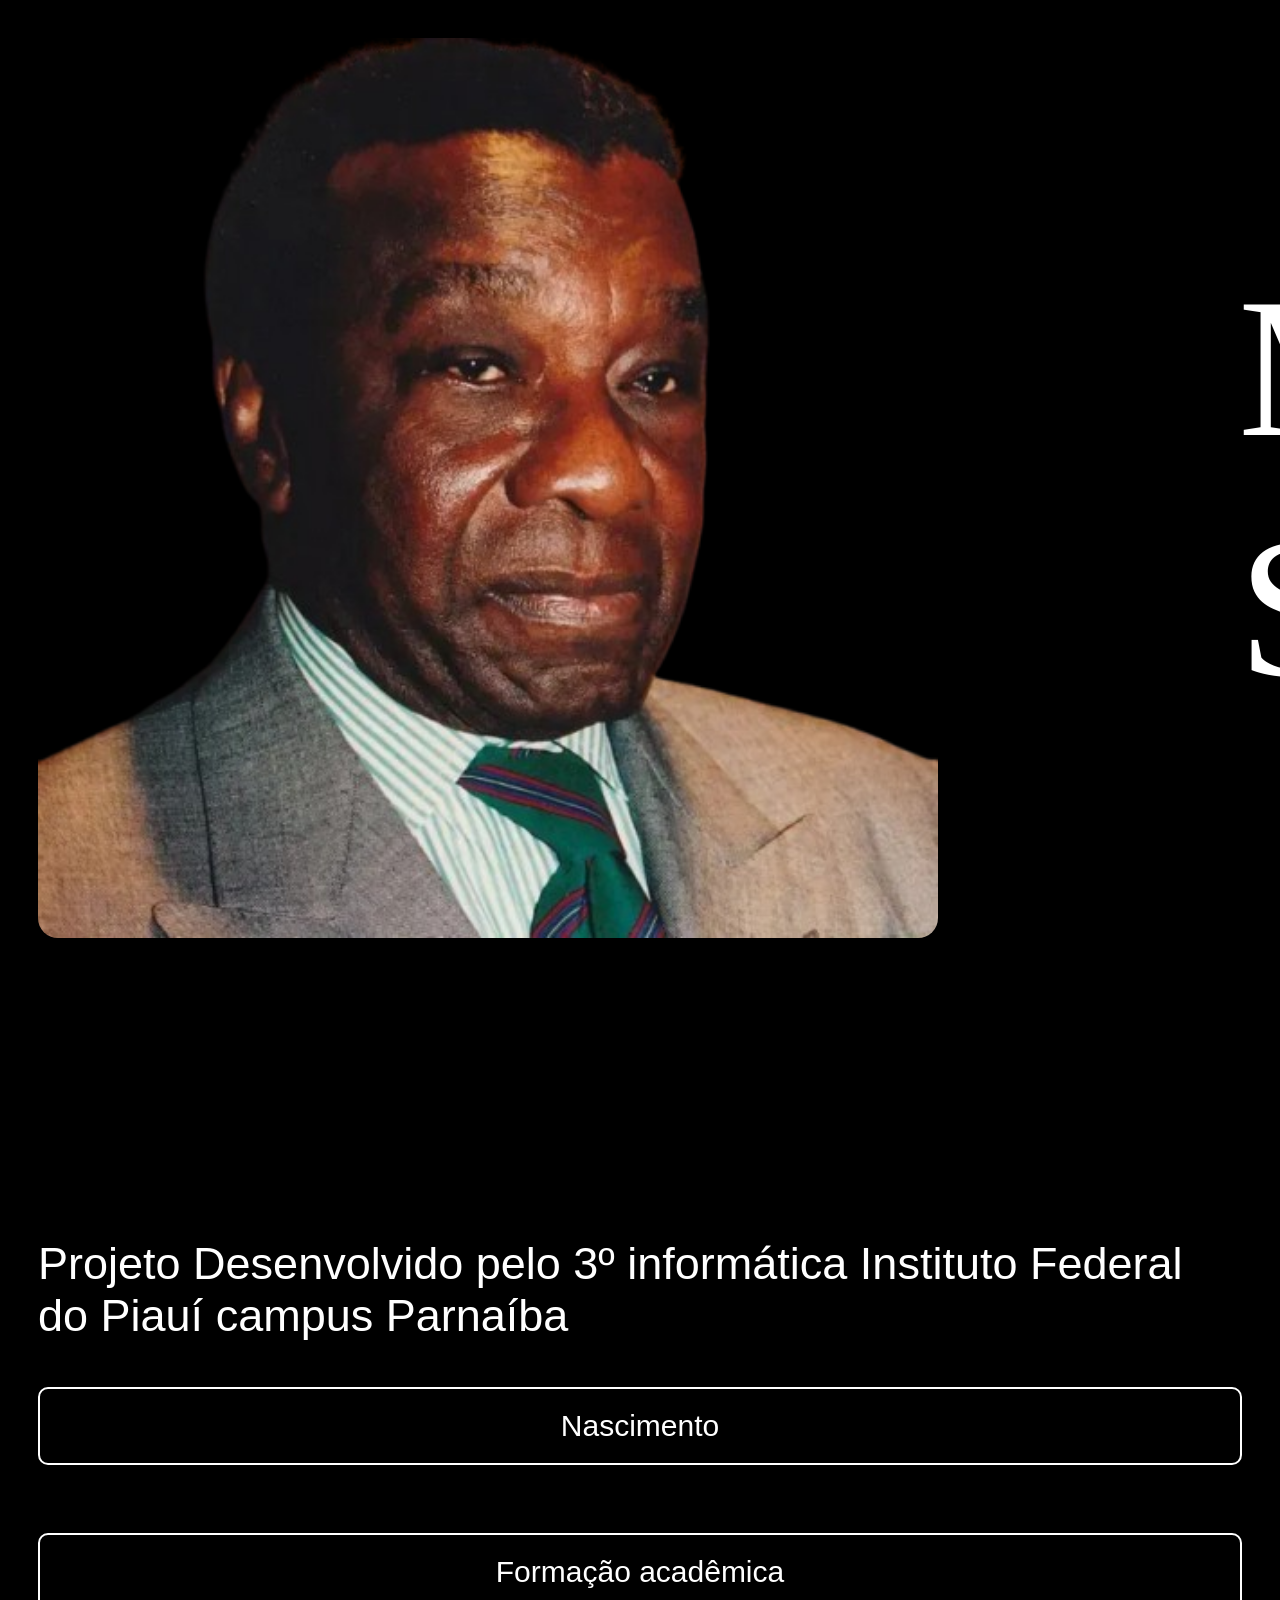
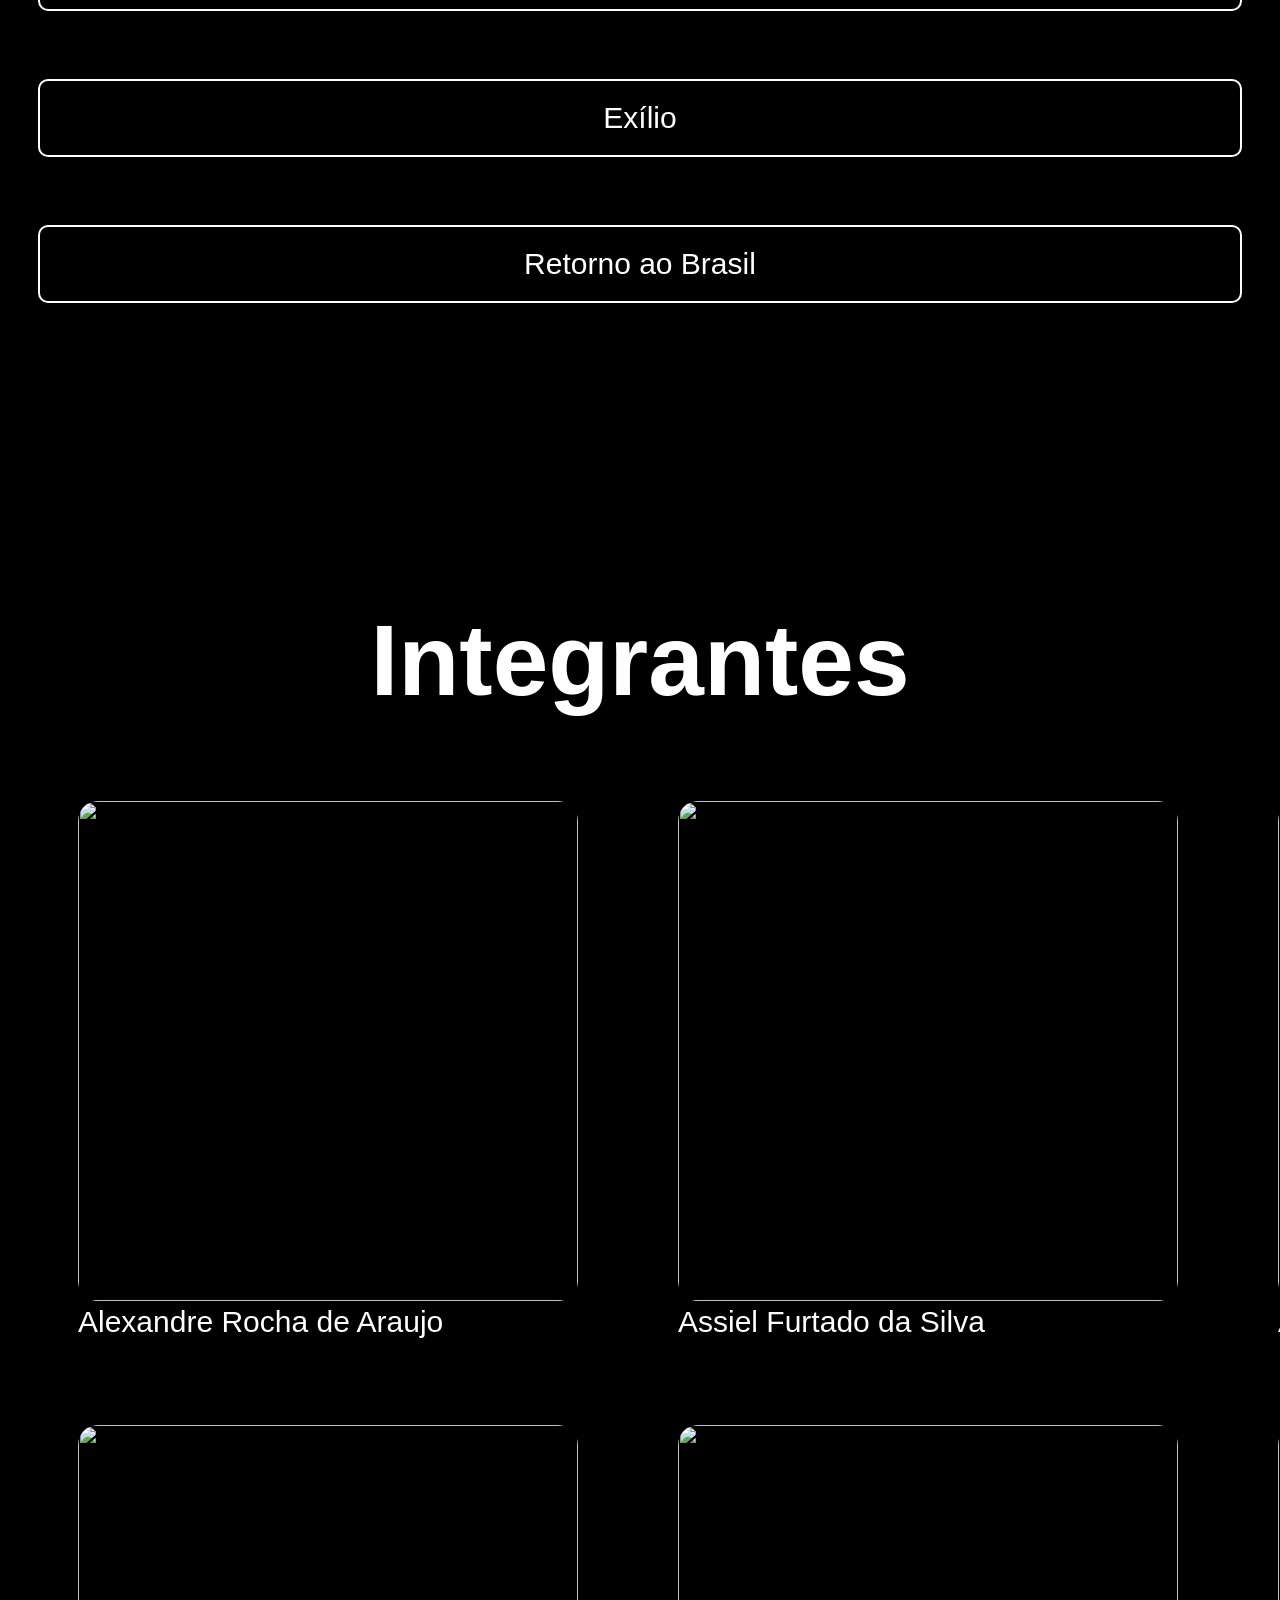
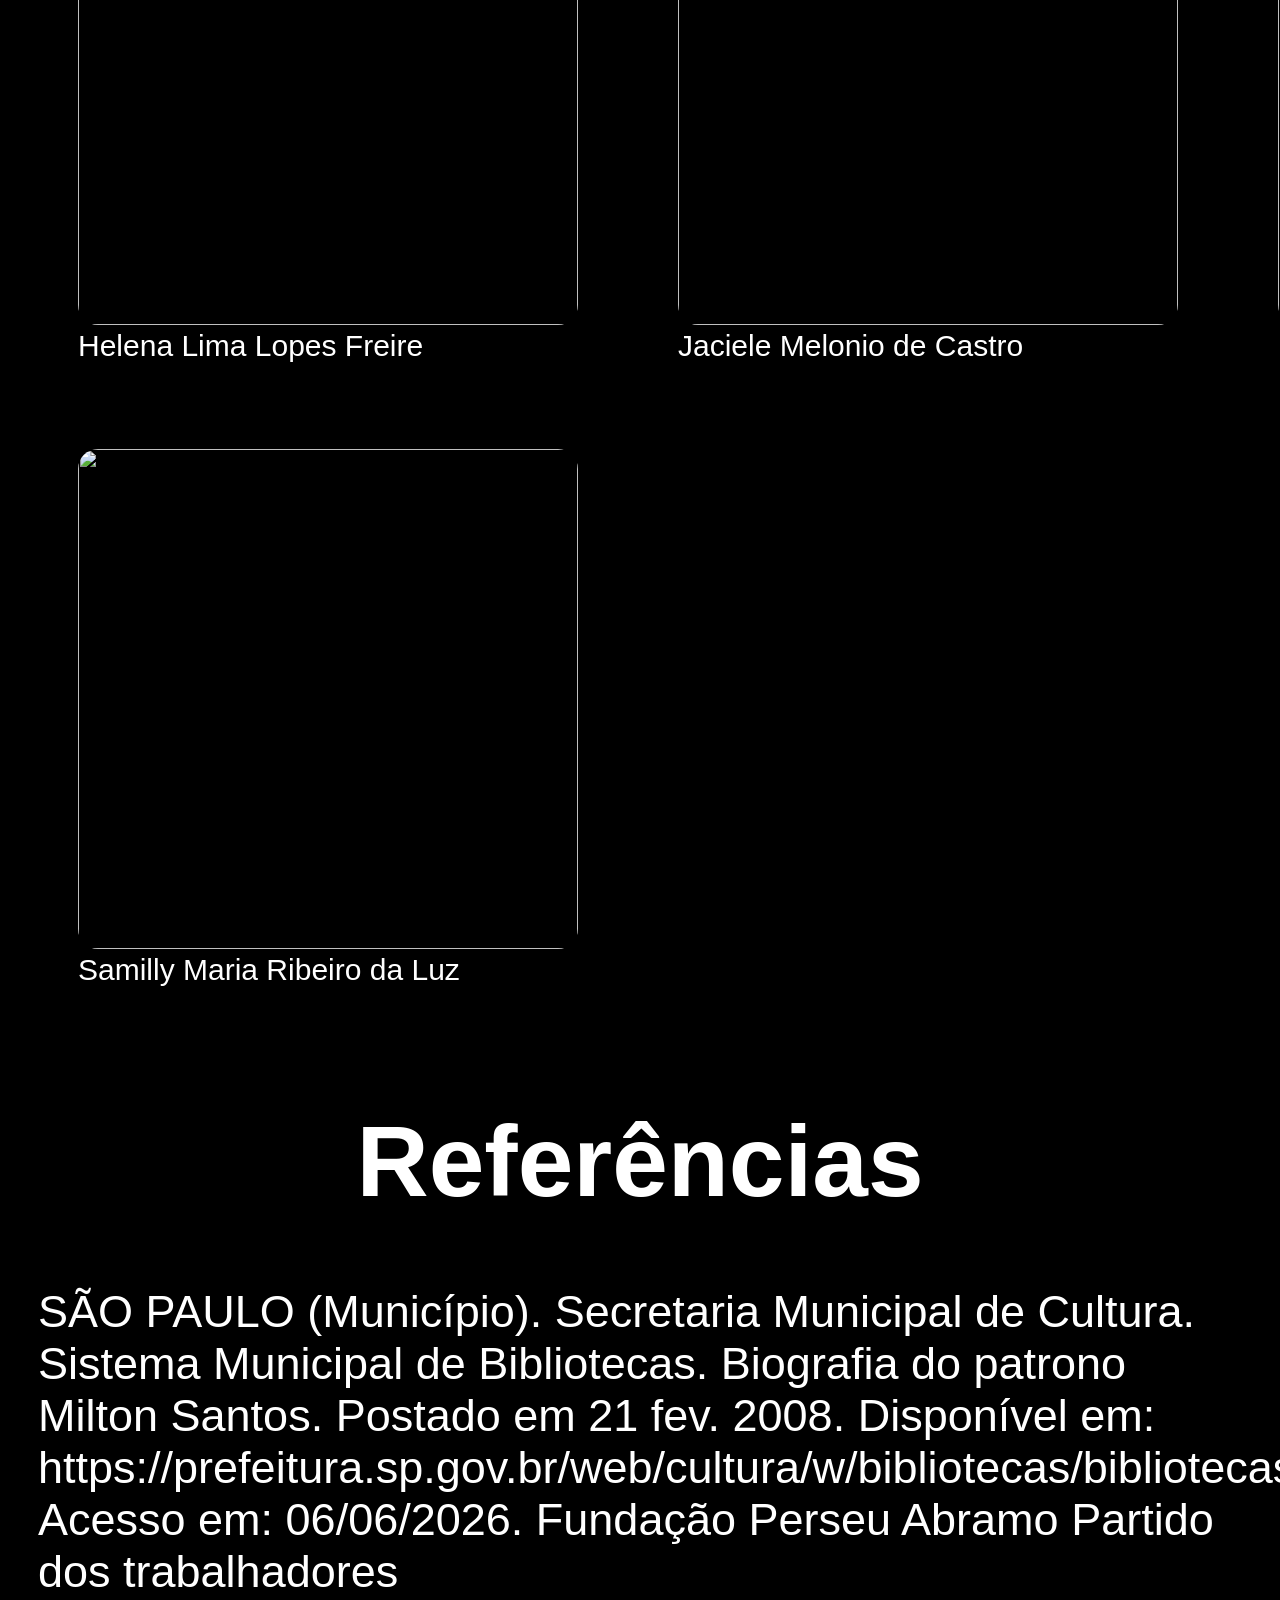
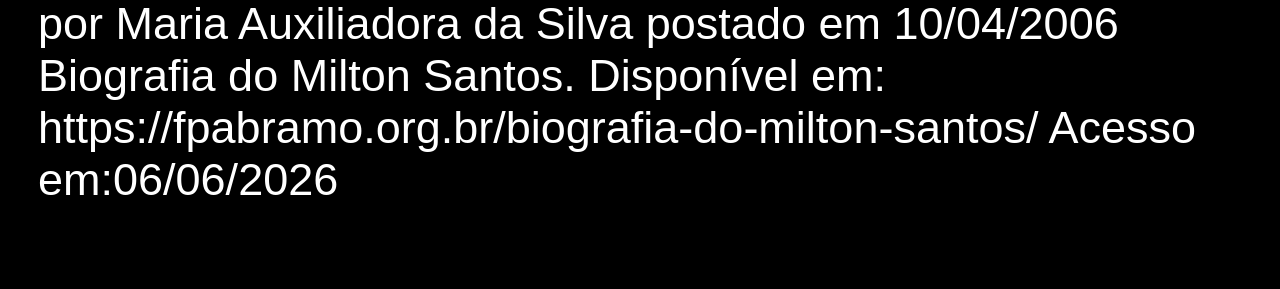
==== index.html @ fe3273e3 "Create" ====
<!doctype html>
<html lang="en">
  <head>
    <meta charset="UTF-8" />
    <meta name="viewport" content="width=device-width, initial-scale=1.0" />
    <title>Project Milton Santos</title>
    <link rel="stylesheet" href="style.css" />
  </head>
  <body>
    <div class="special">
      <img class="special-img" src="Hub Principal/milton-santos-aura.png" />
      <span
        >Milton <br />
        Santos</span
      >
    </div>

    <p>Projeto Desenvolvido pelo 3º informática Instituto Federal do Piauí campus Parnaíba</p>

    <div class="links">
      <a href="Nascimento.html">Nascimento</a>
      <br />
      <a href="Formacao-academica.html">Formação acadêmica</a>
      <br />
      <a href="Exilio.html">Exílio</a>
      <br />
      <a href="Retorno-ao-Brasil.html">Retorno ao Brasil</a>
    </div>

    

    <h1>Integrantes</h1>
  <div class="integrantes">
<figure>
        <img src="integrantes fotos/alexandre.jpg" />
        <figcaption>Alexandre Rocha de Araujo</figcaption>
      </figure>
    
      <figure>
        <img src="integrantes fotos/assiel.jpg" />
        <figcaption>Assiel Furtado da Silva</figcaption>
      </figure>
    

      <figure>
        <img src="integrantes fotos/jhoell.png  " />
        <figcaption>Antonio Jhoell Cunha dos Santos</figcaption>
      </figure>

   
        <figure>
        <img src="integrantes fotos/helena.jpg" />
        <figcaption>Helena Lima Lopes Freire</figcaption>
      </figure>
     
      <figure>
        <img src="integrantes fotos/jacielly.jpg" />
        <figcaption> Jaciele Melonio de Castro</figcaption>
      </figure>
      
      <figure>
        <img src="integrantes fotos/rafael.jpg" />
        <figcaption>Rafael dos Santos Garcia</figcaption>
      </figure>
    
      <figure>
        <img src="integrantes fotos/samilly.jpg" />
        <figcaption>Samilly Maria Ribeiro da Luz</figcaption>
      </figure>
   

      
  </div>
        <h1>Referências</h1>
    <p>
      SÃO PAULO (Município). Secretaria Municipal de Cultura. Sistema Municipal
      de Bibliotecas. Biografia do patrono Milton Santos. Postado em 21 fev.
      2008. Disponível em:
      https://prefeitura.sp.gov.br/web/cultura/w/bibliotecas/bibliotecas_bairro/bibliotecas_m_z/miltonsantos/3781
      Acesso em: 06/06/2026. Fundação Perseu Abramo Partido dos trabalhadores
      <br />
      por Maria Auxiliadora da Silva postado em 10/04/2006 Biografia do Milton
      Santos. Disponível em: https://fpabramo.org.br/biografia-do-milton-santos/
      Acesso em:06/06/2026
    </p>
  </body>
</html>
---- style.css ----
body{
    font-family:Arial;
    background-color: #000000;
    color:rgb(255, 255, 255);
    padding: 30px;
}

figure{
    margin-bottom: 50px;
}

a{
    text-align: center;
    border: 2px solid white;
    border-radius: 10px;
    padding: 20px 35px;
    gap: 10px;
    text-decoration: none;
    color: white;   
    font-size: 30px;
    
}

h1{
    font-size:100px;
    text-align: center;
}

p{
        font-size:45px;
      
}





.container{
    display: flex;
    flex-direction: line;
    justify-content: space-around;
    gap: 15px;
    border-radius: 20px;
    width: fit-content;
}

.links{
    display: flex;
    flex-direction: column;
    justify-content:center;
    gap: 25px;
    margin-bottom: 300px;
}


img{
    width: 500px;
    height: 500px;
    border-radius: 20px;
}

figcaption{
    color: rgb(255, 255, 255);
    font-size:30px;
}

.special{
    display:flex;
    align-items:center;
    font-size: 200px;
    font-family: impact;
    letter-spacing: 2px;     
    line-height: 1.2;
    color: #ffffff;
    gap: 300px;
    margin-bottom: 300px;
}

.special-img{
    width: 900px;
    height: 900px;

    
}

.integrantes{
    display:grid;
    grid-template-columns: 1fr 1fr 1fr;
    gap: 20px;
    justify-items: center;

}
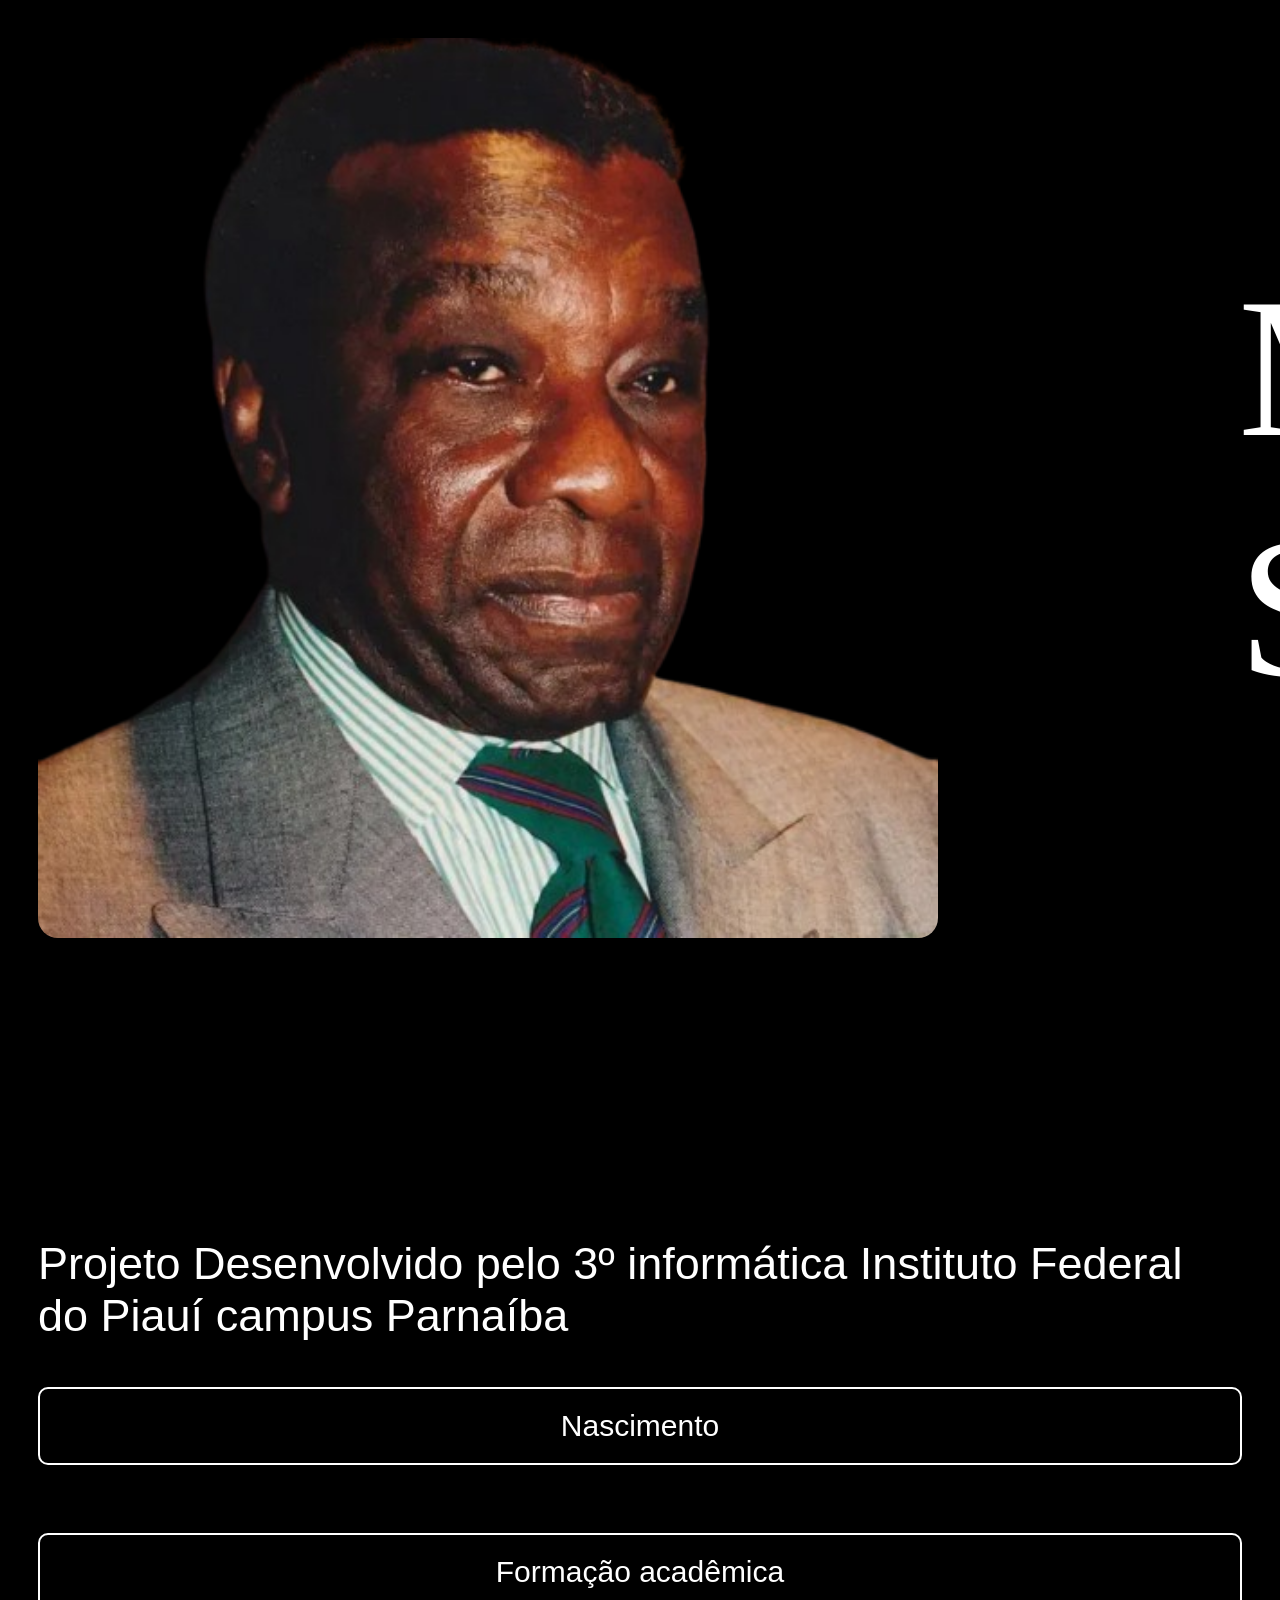
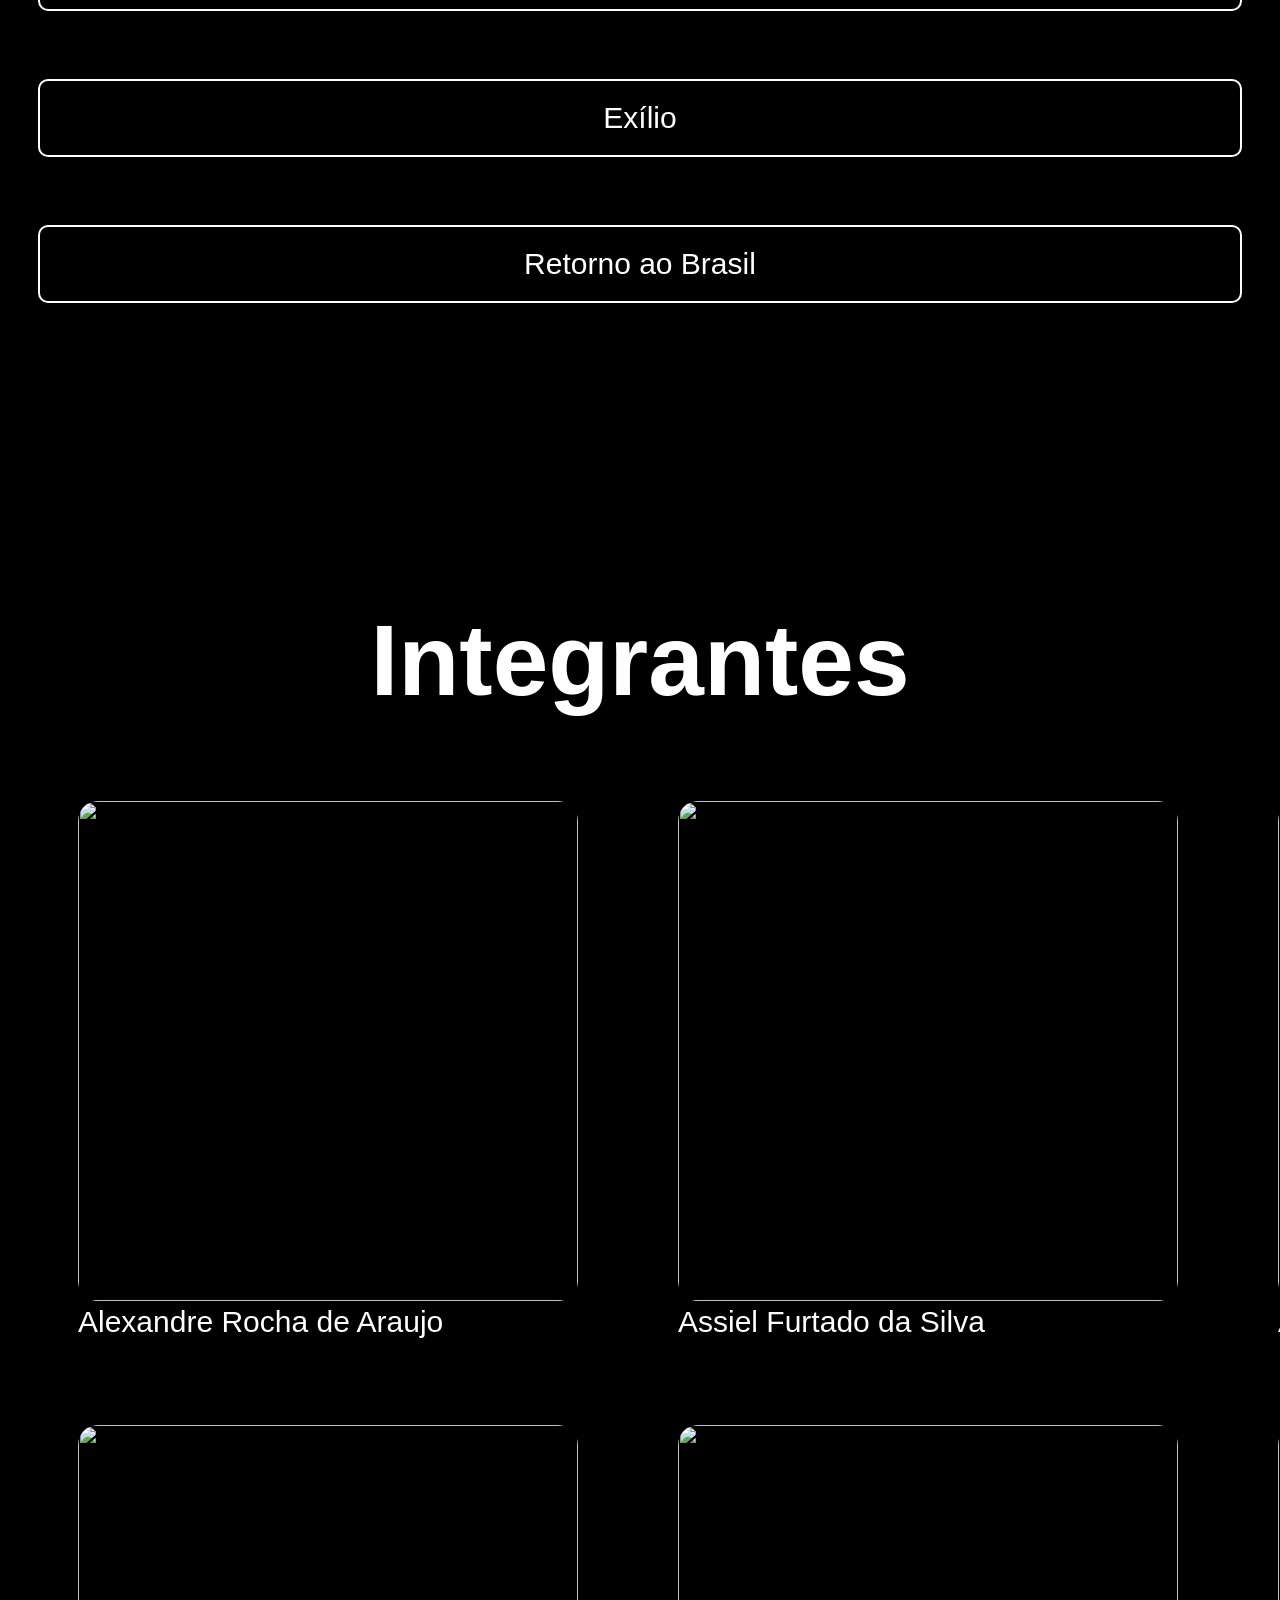
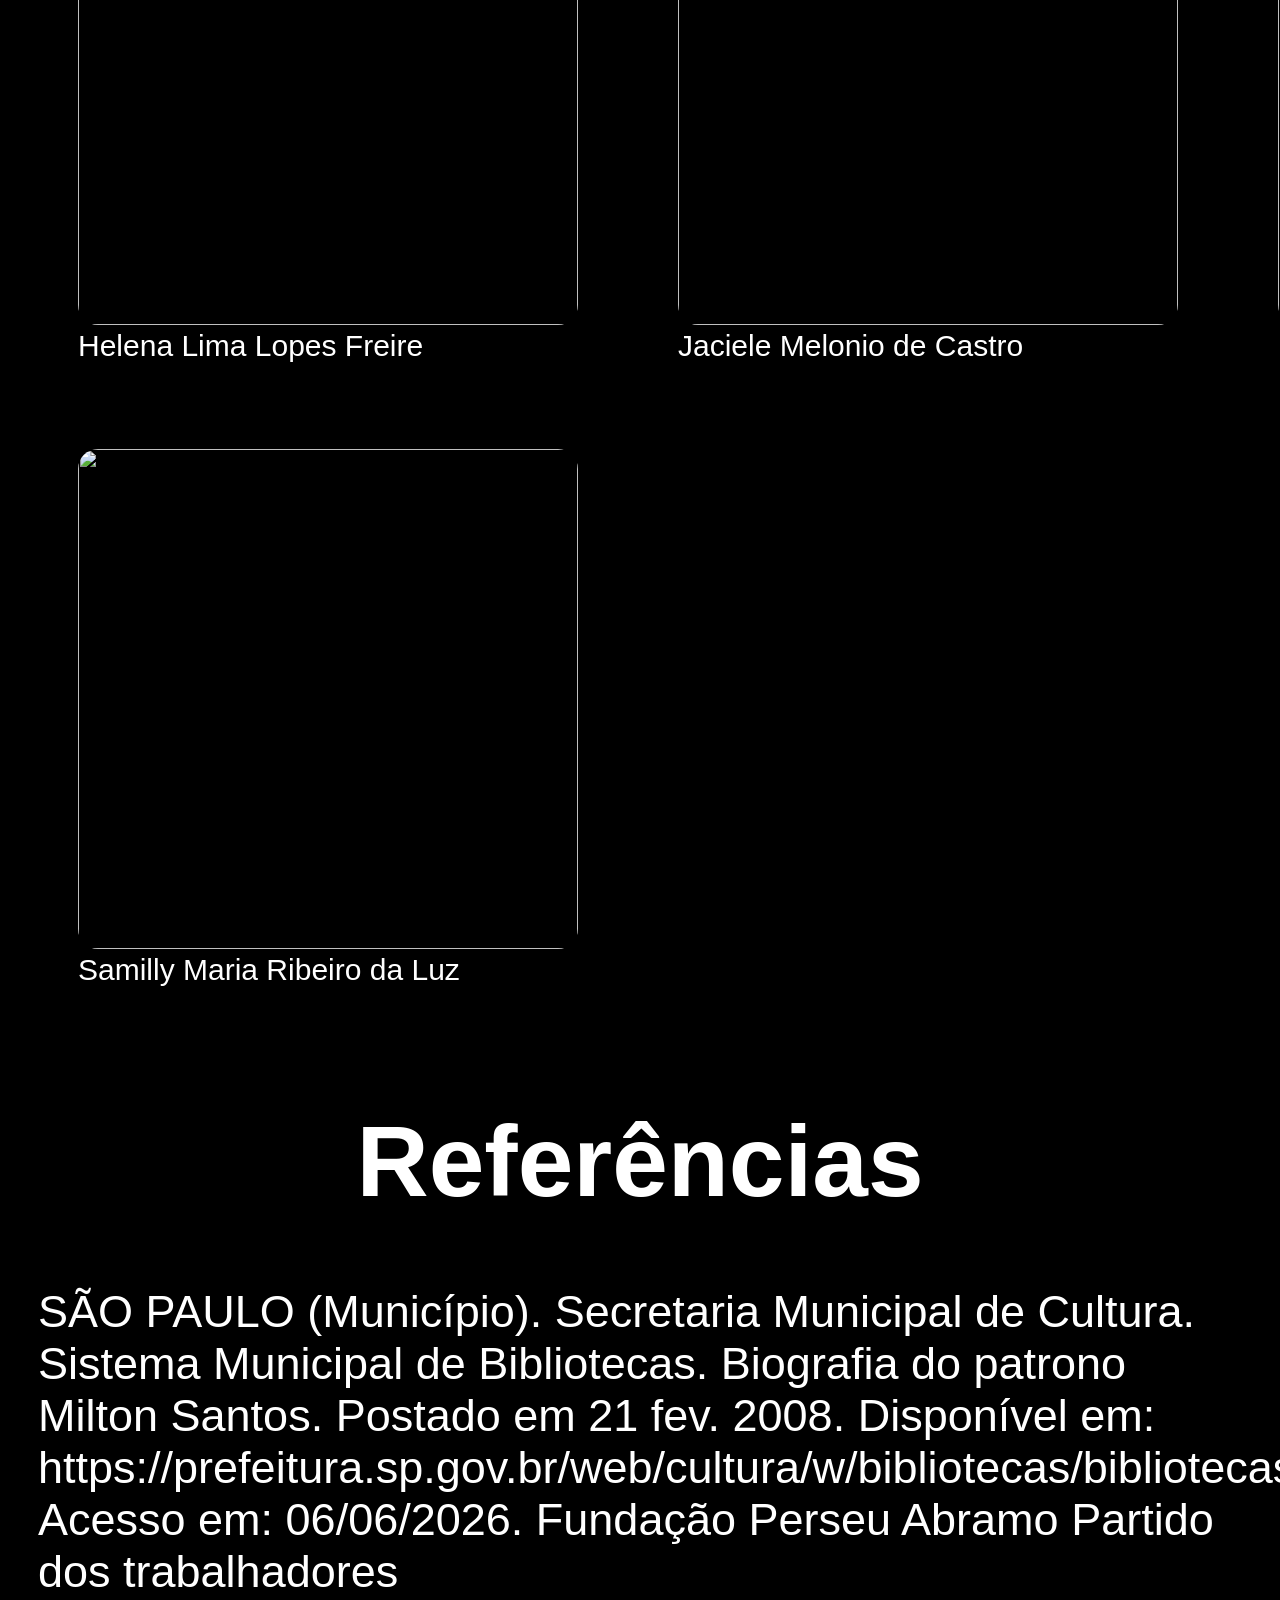
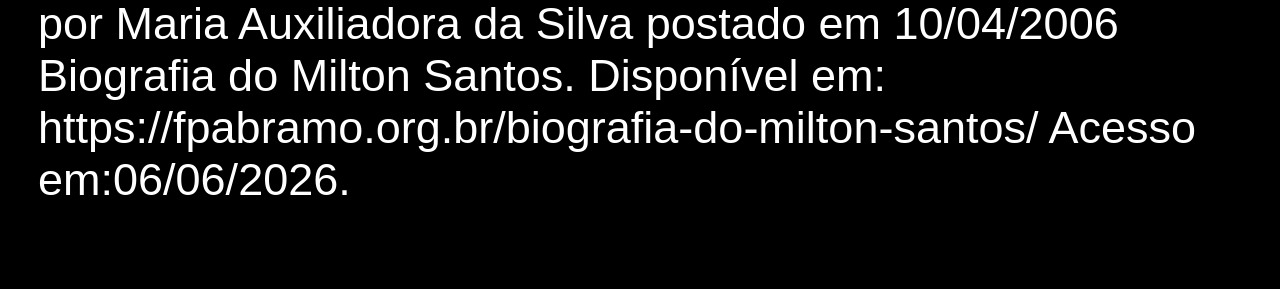
==== commit 6ec2da56: "Mudanças" ====
--- a/index.html
+++ b/index.html
@@ -26,6 +26,7 @@
       <br />
       <a href="Retorno-ao-Brasil.html">Retorno ao Brasil</a>
     </div>
+    
 
     
 
@@ -81,7 +82,7 @@
       <br />
       por Maria Auxiliadora da Silva postado em 10/04/2006 Biografia do Milton
       Santos. Disponível em: https://fpabramo.org.br/biografia-do-milton-santos/
-      Acesso em:06/06/2026
+      Acesso em:06/06/2026.
     </p>
   </body>
 </html>
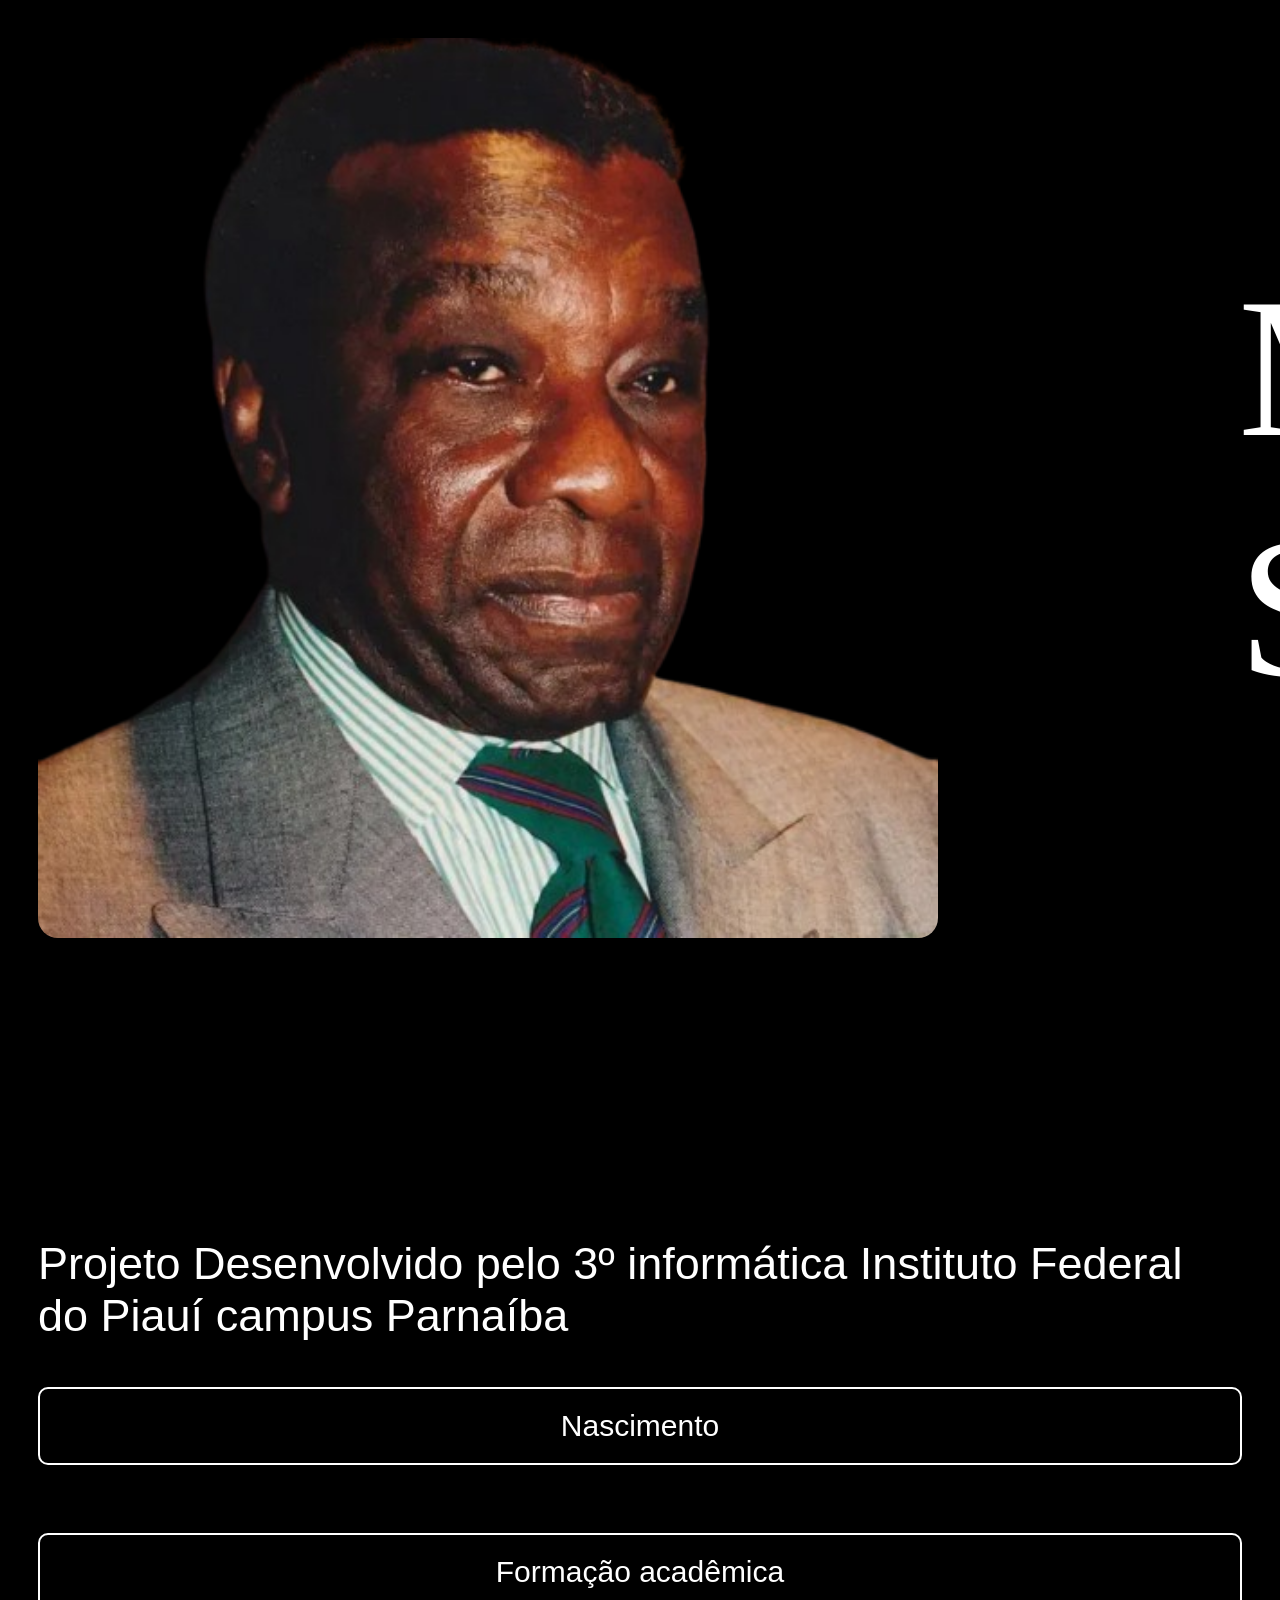
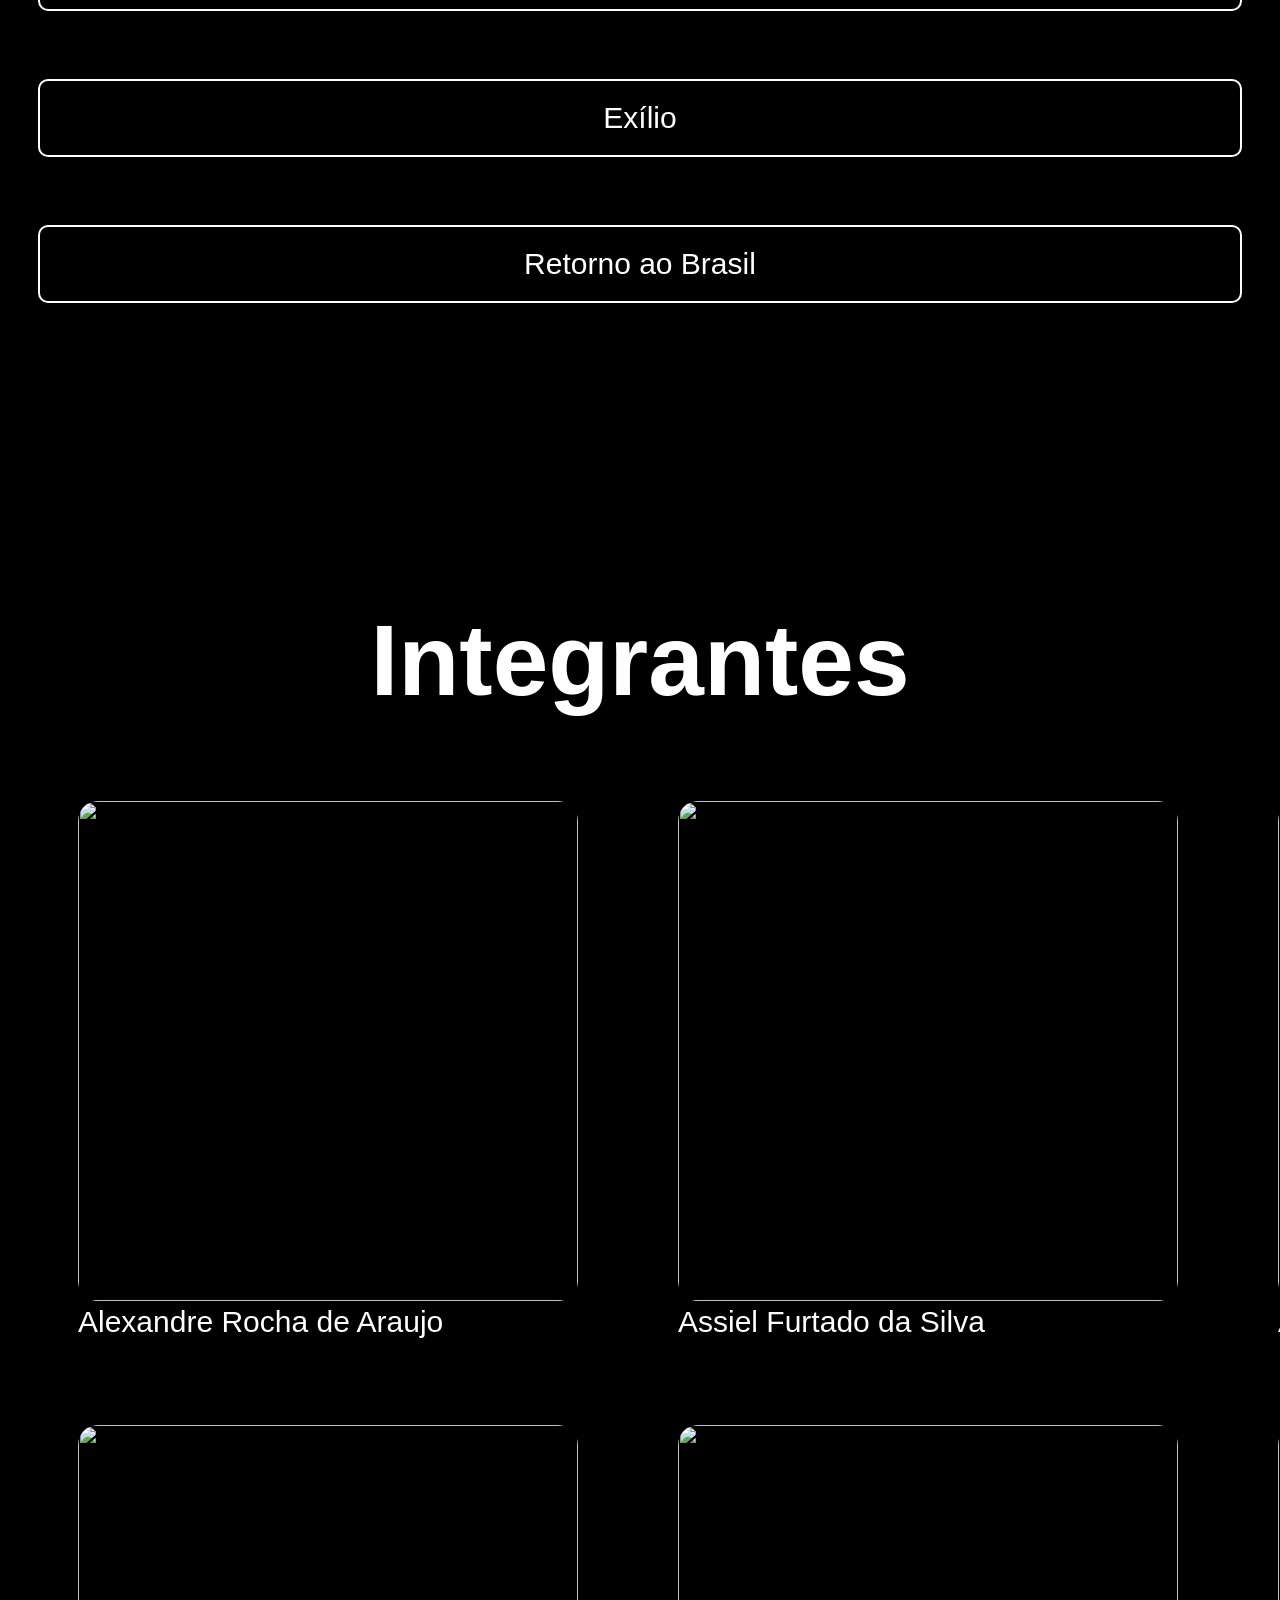
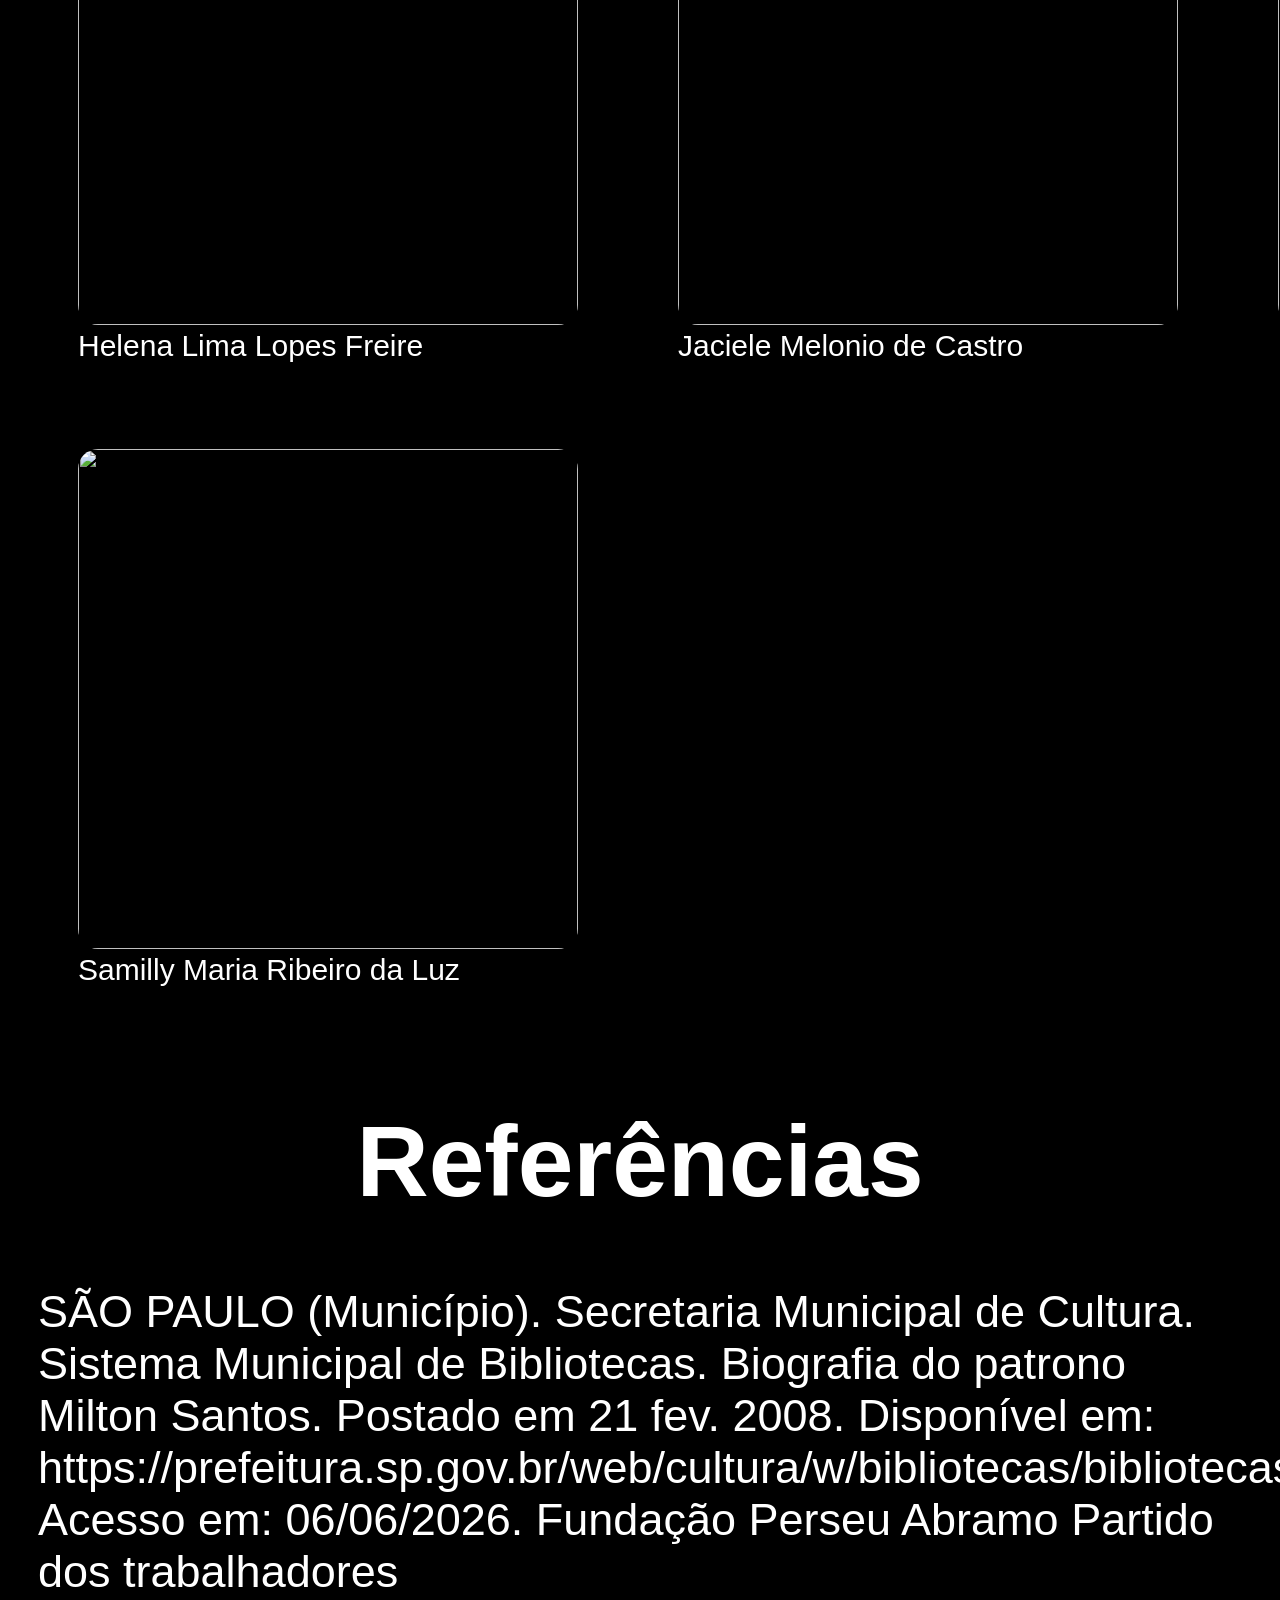
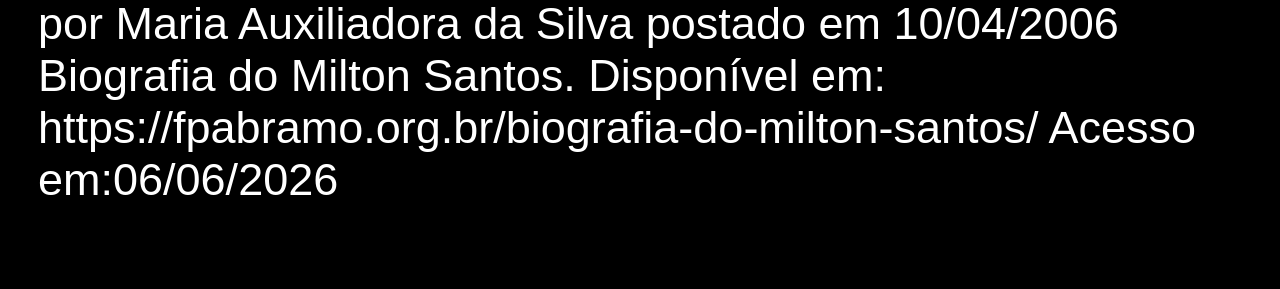
==== commit 7d68963f: "Mudanças importantes" ====
--- a/index.html
+++ b/index.html
@@ -82,7 +82,7 @@
       <br />
       por Maria Auxiliadora da Silva postado em 10/04/2006 Biografia do Milton
       Santos. Disponível em: https://fpabramo.org.br/biografia-do-milton-santos/
-      Acesso em:06/06/2026.
+      Acesso em:06/06/2026
     </p>
   </body>
 </html>
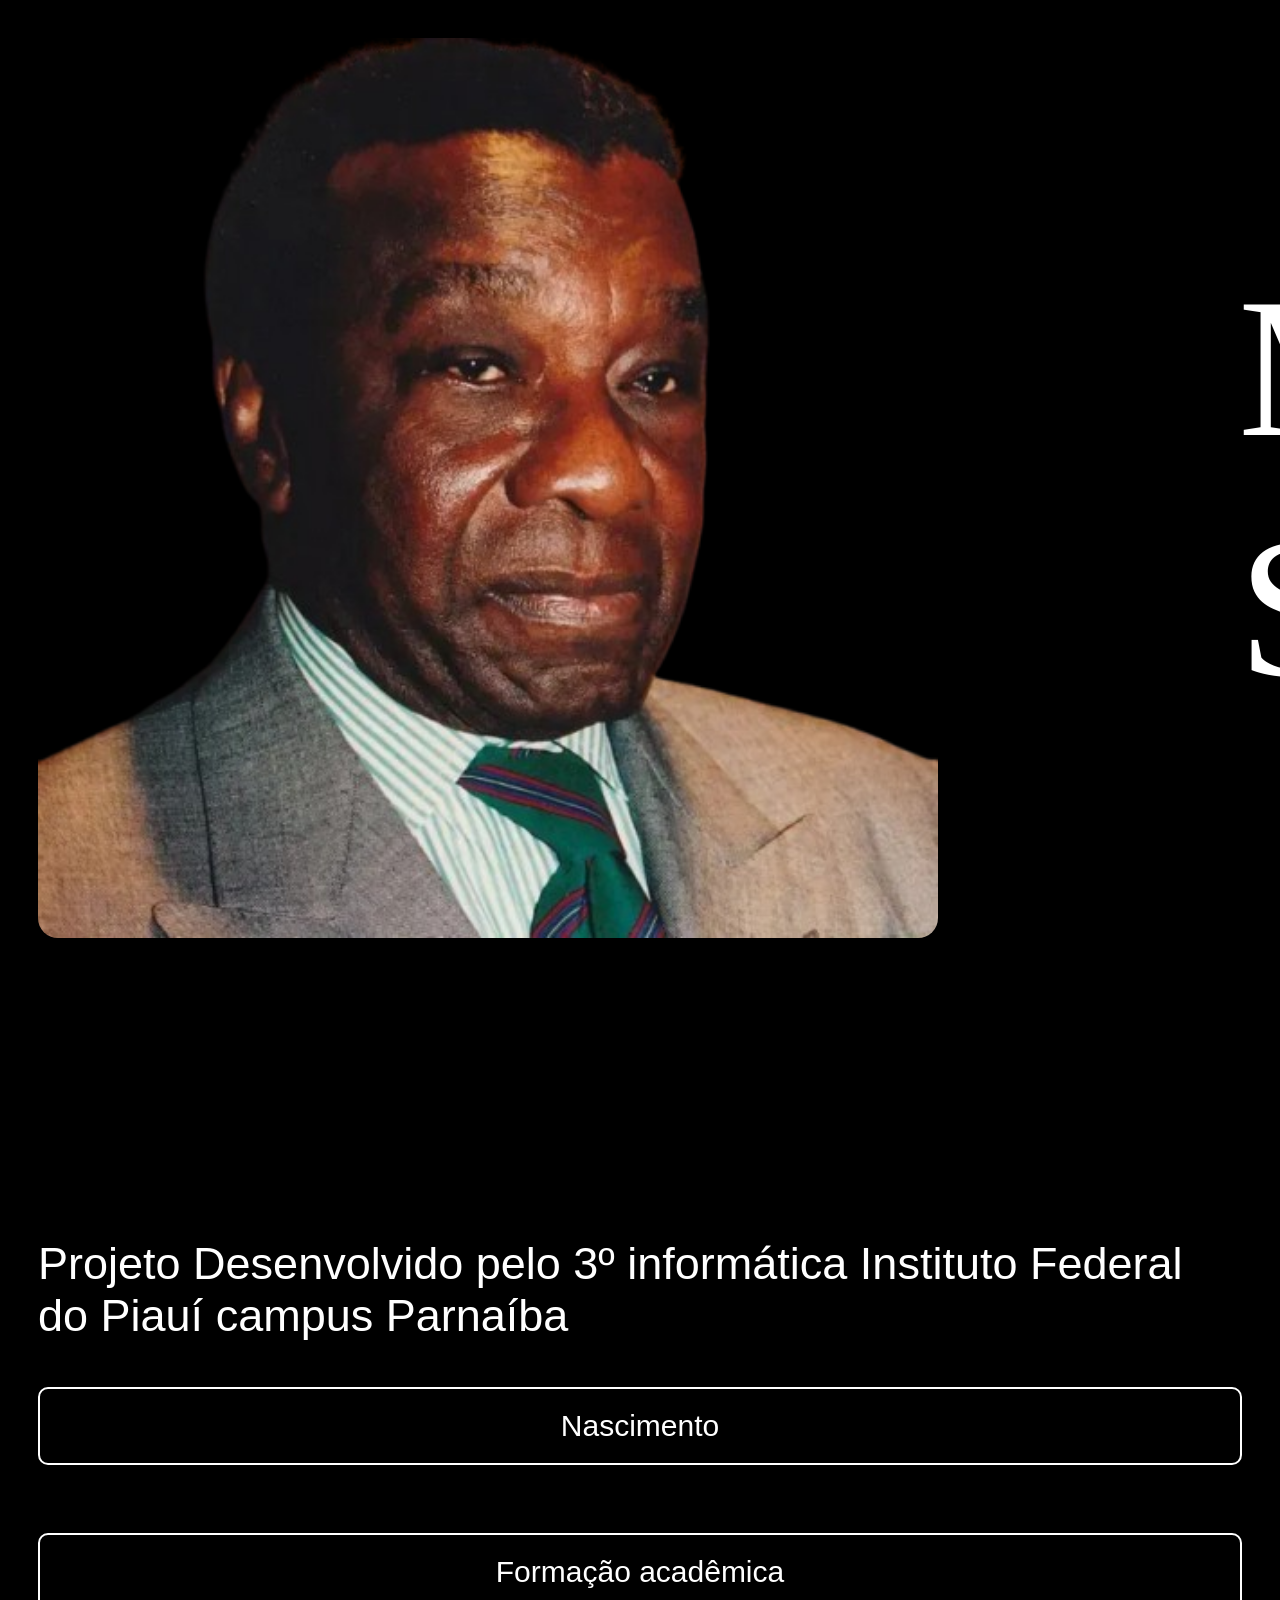
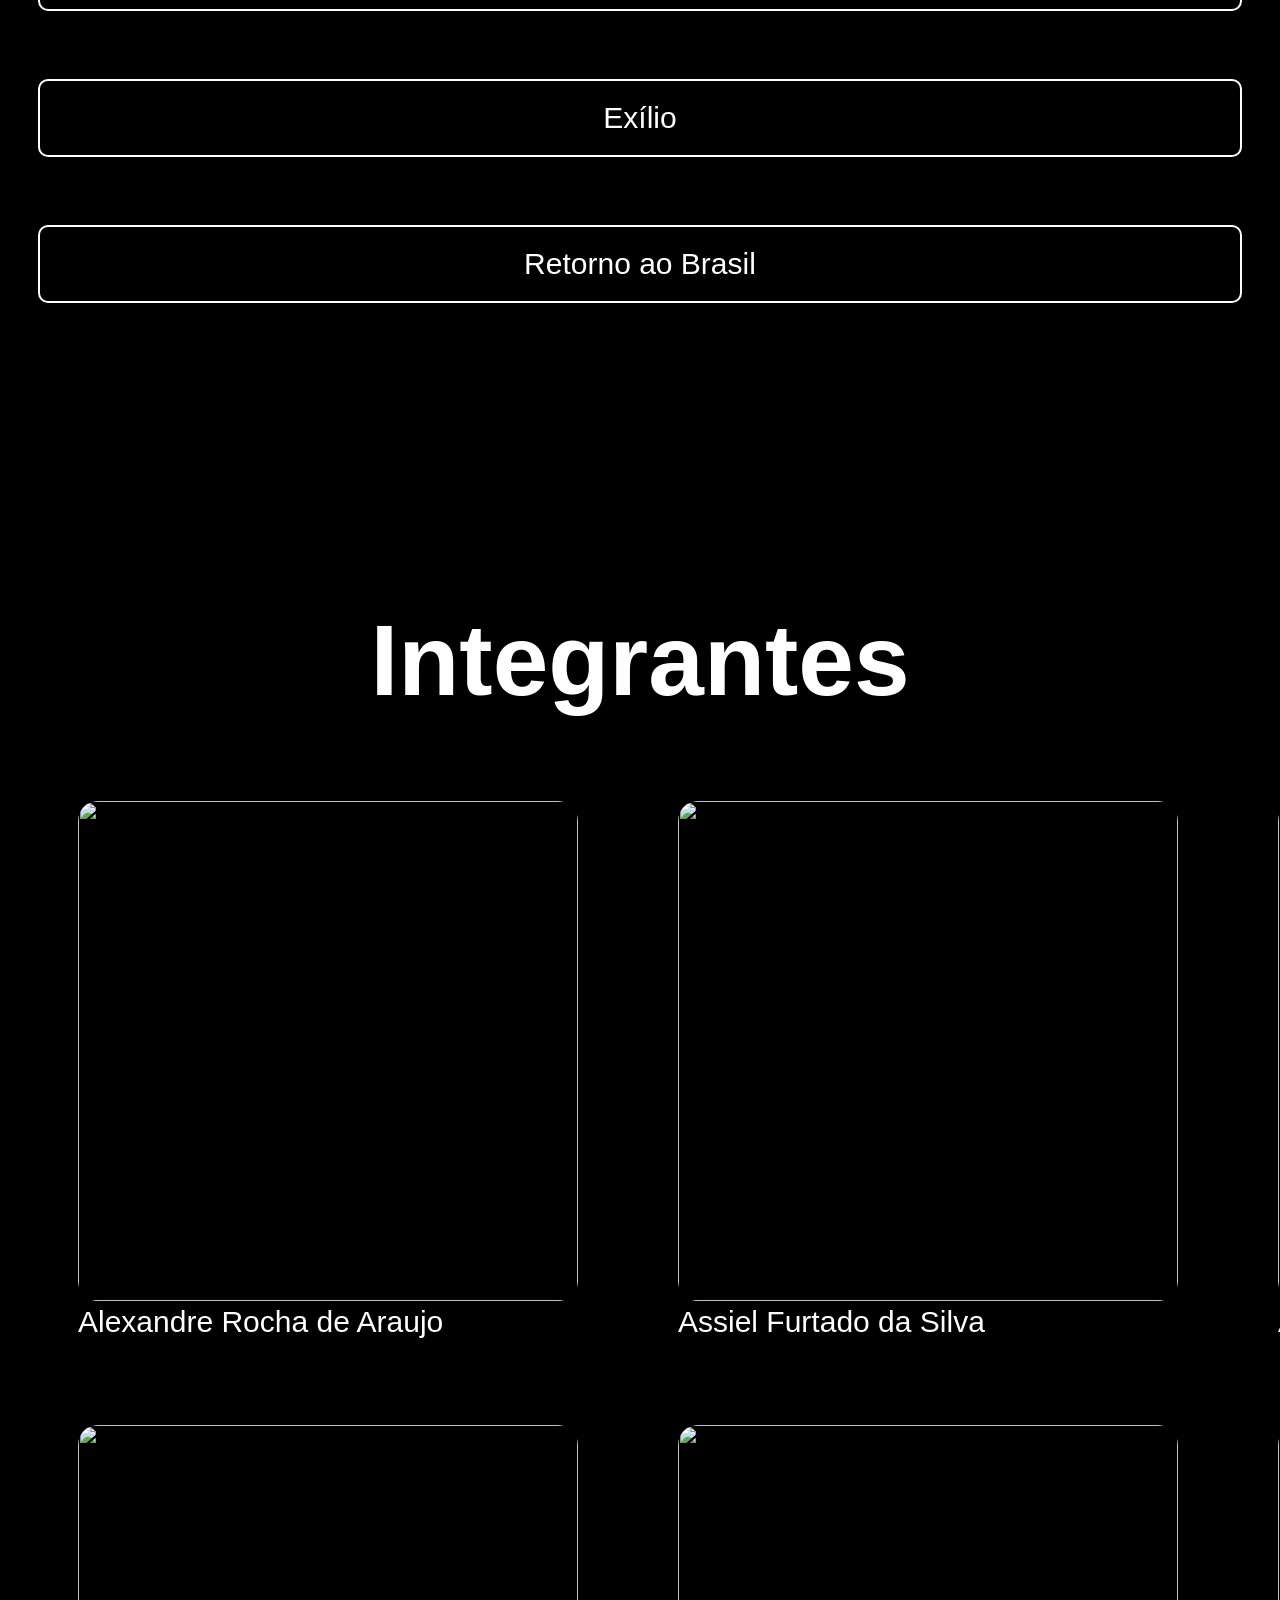
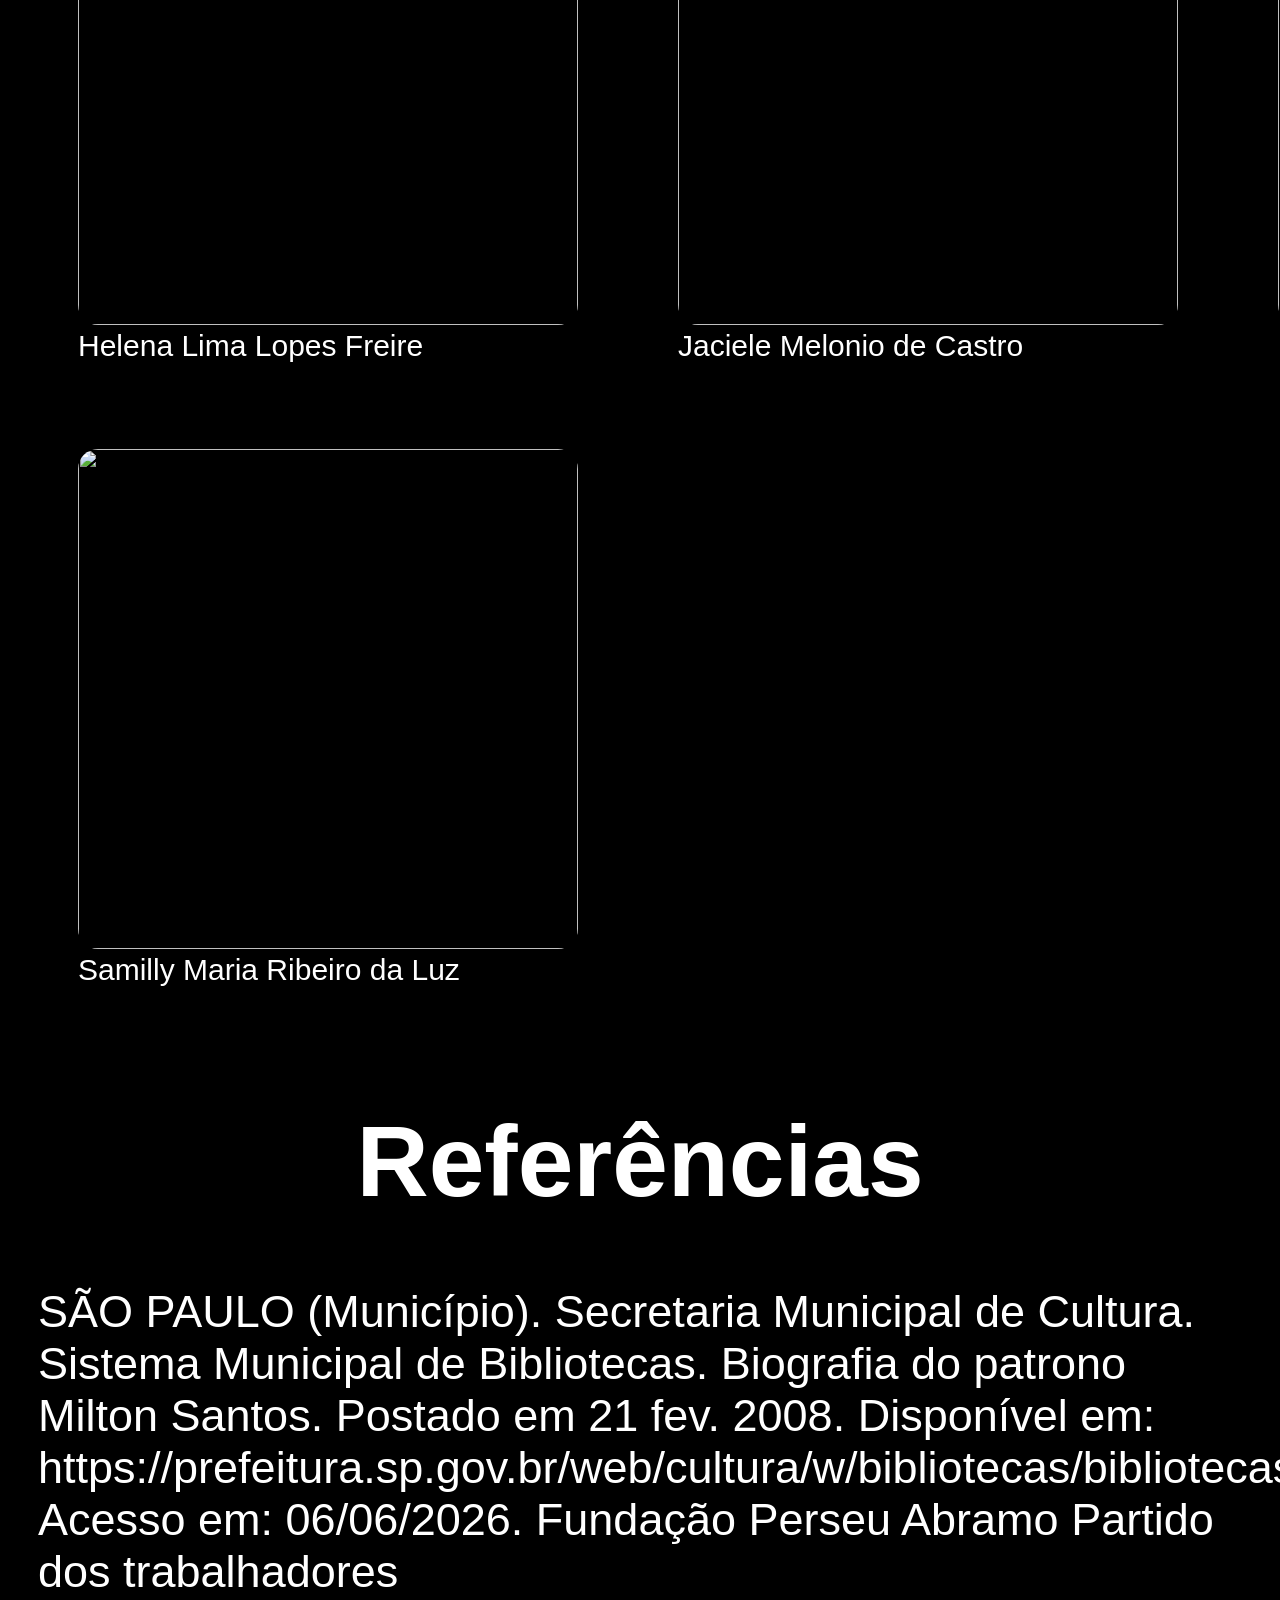
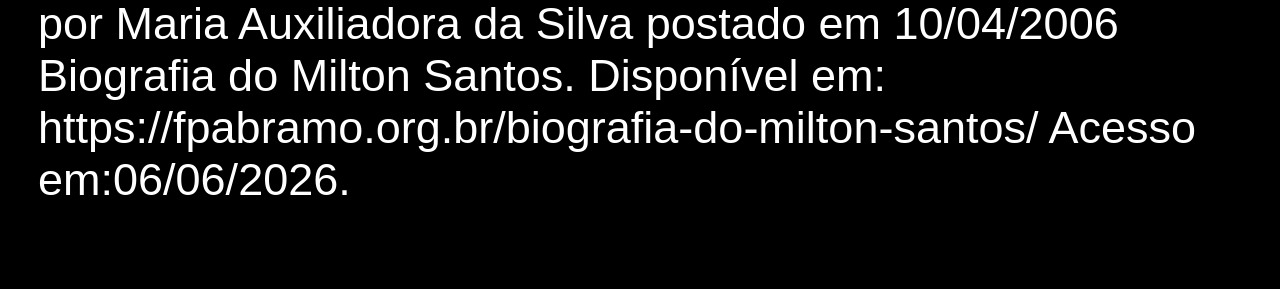
==== commit a188140d: "Recuperando e sincronizando pasta de fotos na main" ====
--- a/index.html
+++ b/index.html
@@ -82,7 +82,7 @@
       <br />
       por Maria Auxiliadora da Silva postado em 10/04/2006 Biografia do Milton
       Santos. Disponível em: https://fpabramo.org.br/biografia-do-milton-santos/
-      Acesso em:06/06/2026
+      Acesso em:06/06/2026.
     </p>
   </body>
 </html>
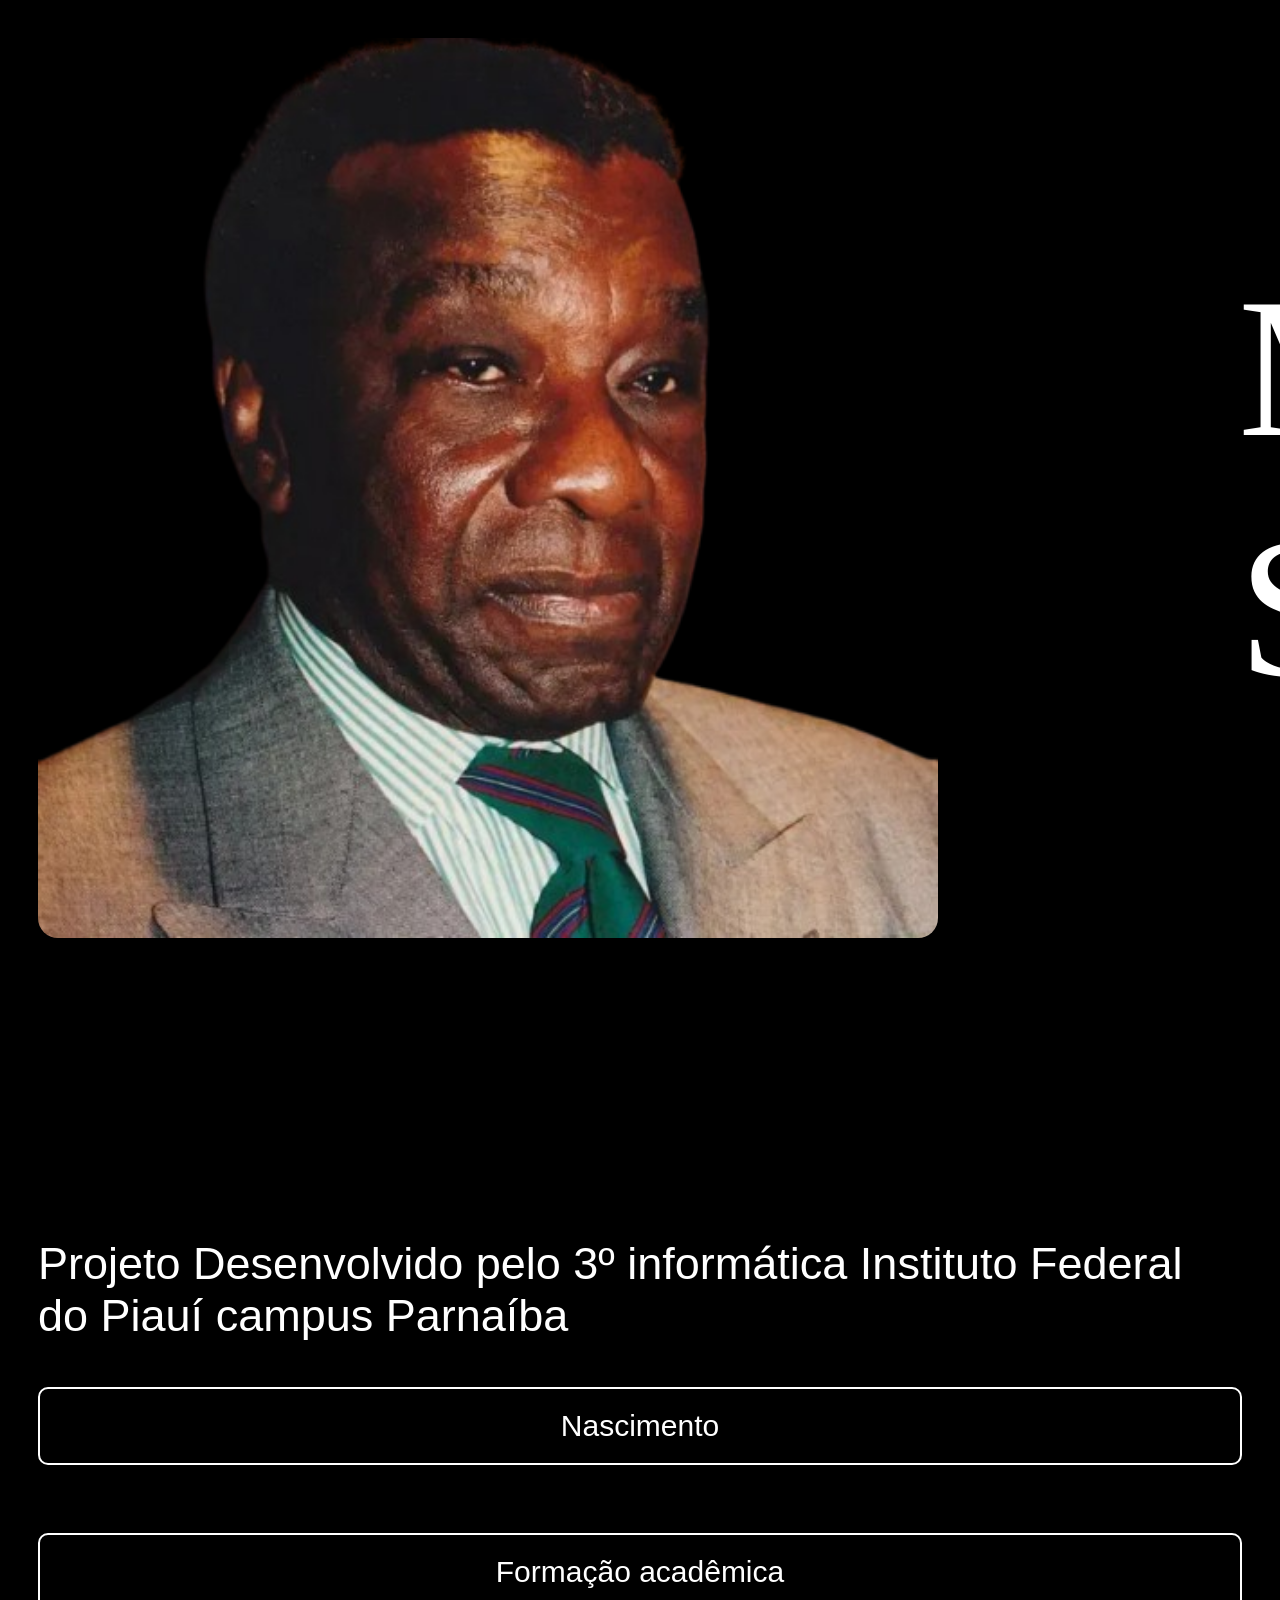
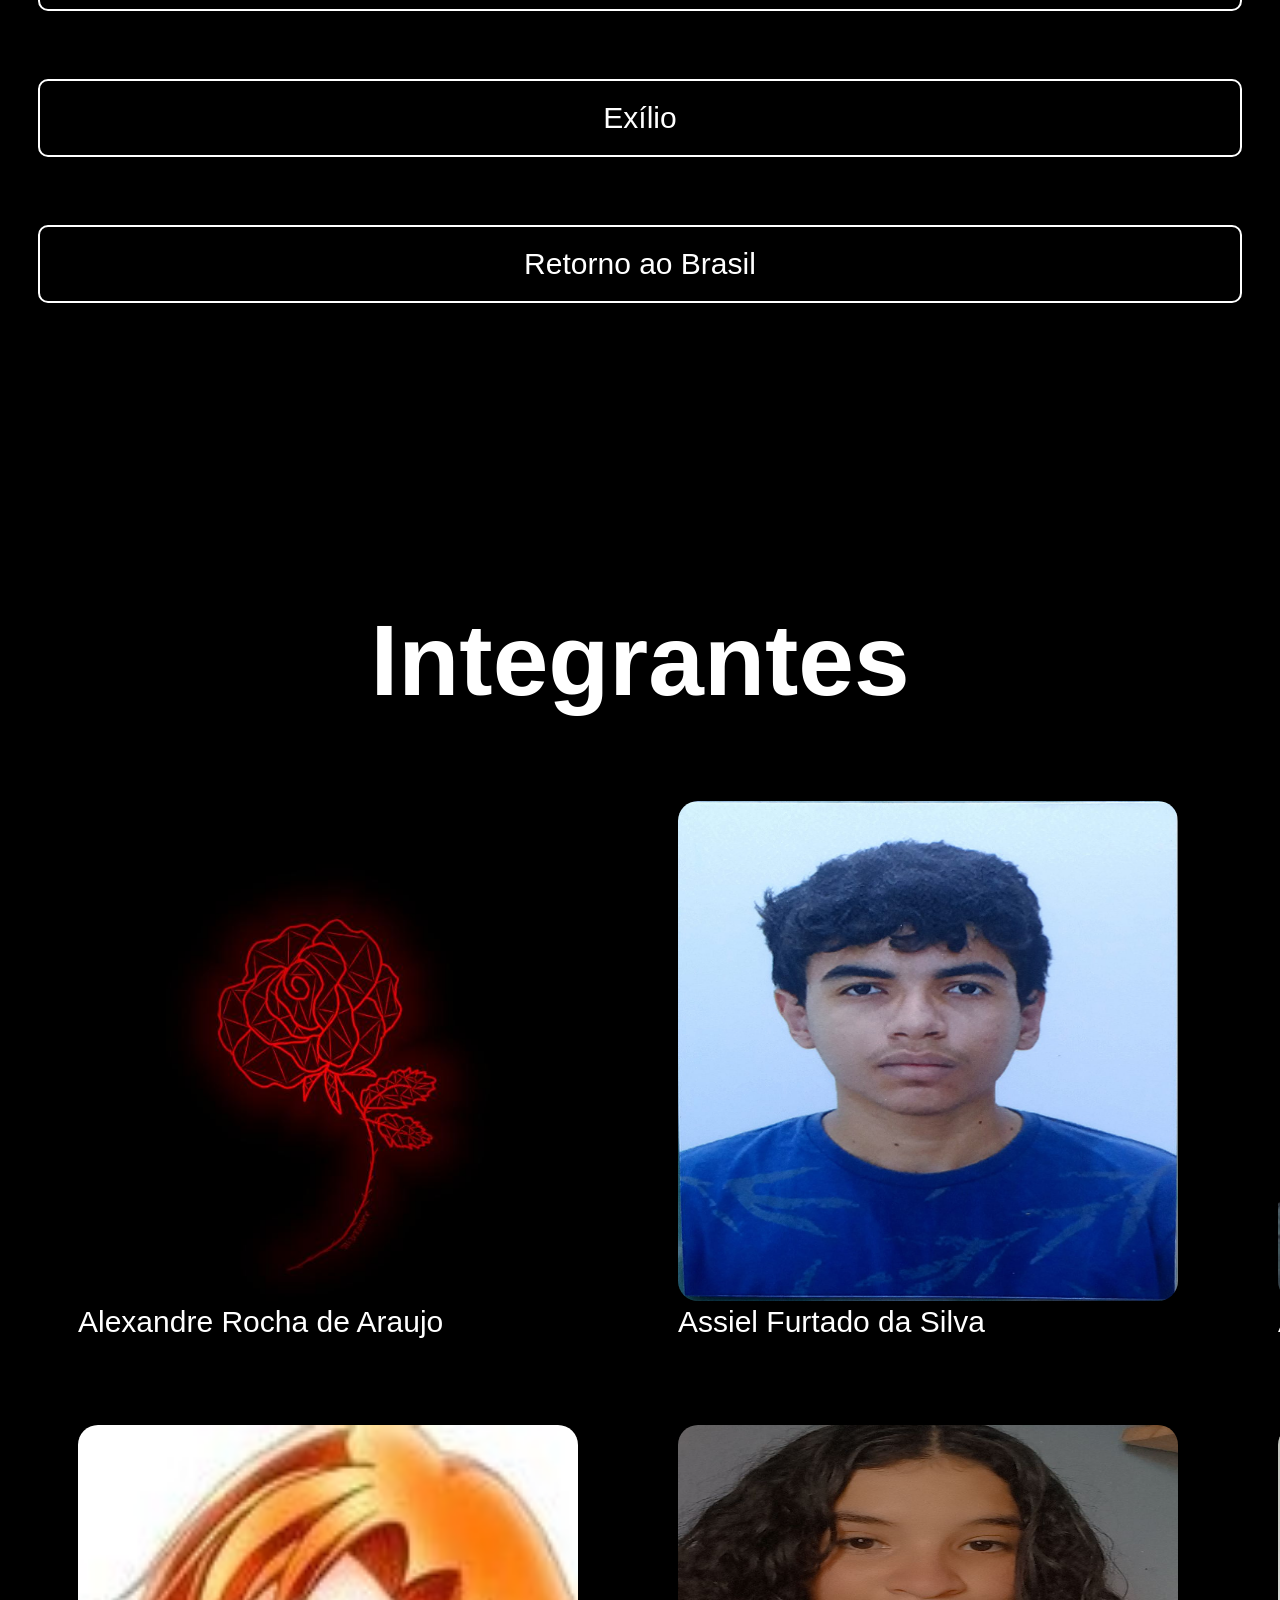
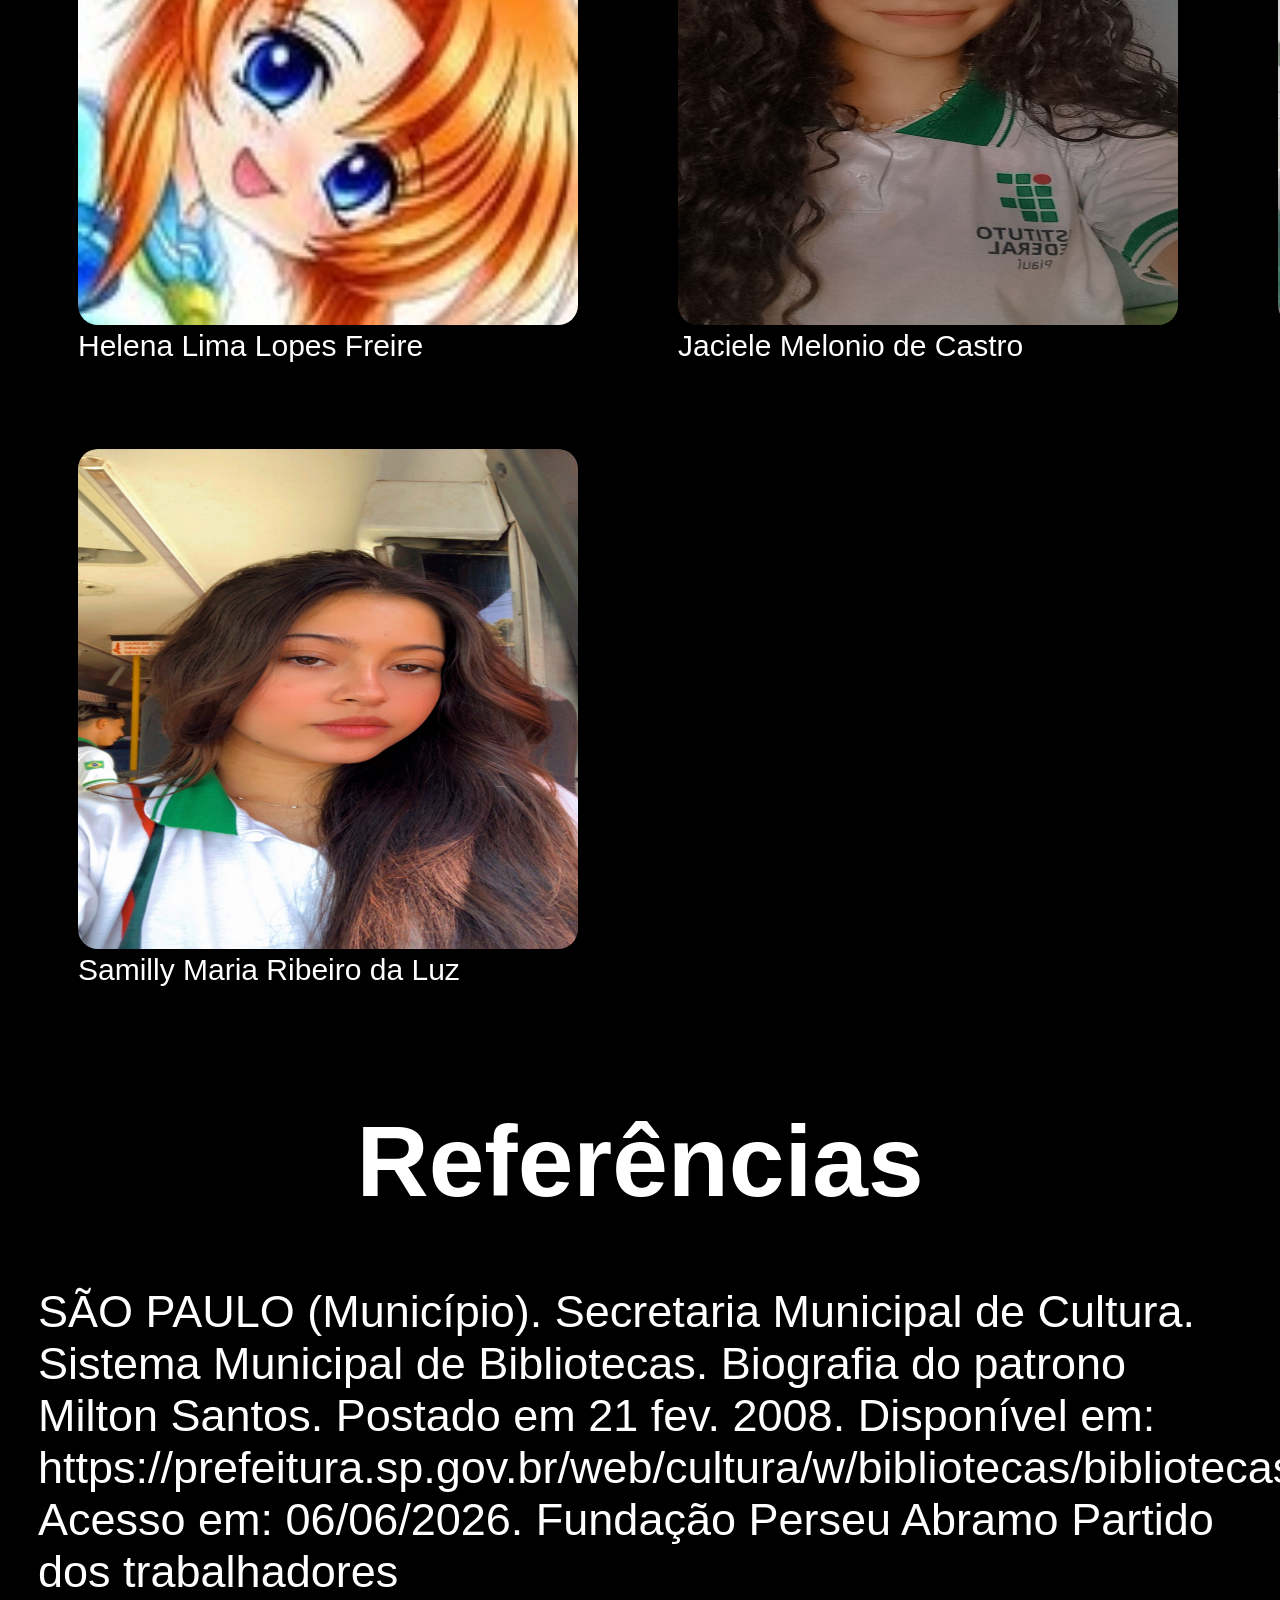
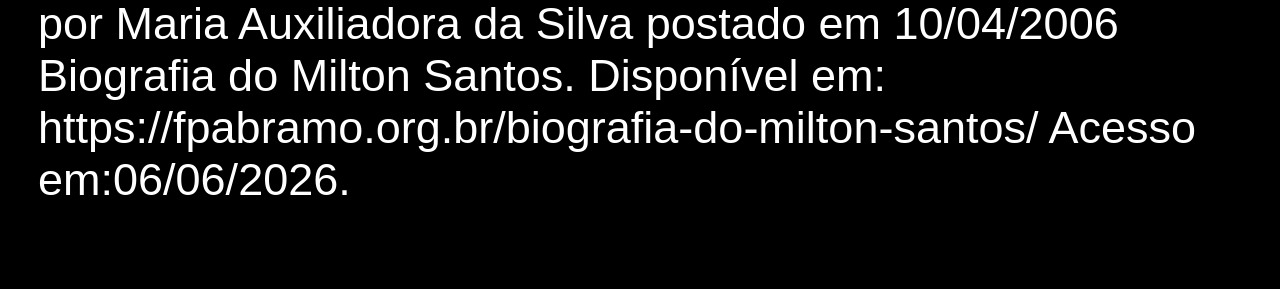
==== commit c3508453: "rename" ====
--- a/index.html
+++ b/index.html
@@ -33,39 +33,39 @@
     <h1>Integrantes</h1>
   <div class="integrantes">
 <figure>
-        <img src="integrantes fotos/alexandre.jpg" />
+        <img src="integrantes fotos/Alexandre.jpg" />
         <figcaption>Alexandre Rocha de Araujo</figcaption>
       </figure>
     
       <figure>
-        <img src="integrantes fotos/assiel.jpg" />
+        <img src="integrantes fotos/Assiel.jpg" />
         <figcaption>Assiel Furtado da Silva</figcaption>
       </figure>
     
 
       <figure>
-        <img src="integrantes fotos/jhoell.png  " />
+        <img src="integrantes fotos/Jhoell.png  " />
         <figcaption>Antonio Jhoell Cunha dos Santos</figcaption>
       </figure>
 
    
         <figure>
-        <img src="integrantes fotos/helena.jpg" />
+        <img src="integrantes fotos/Helena.jpg" />
         <figcaption>Helena Lima Lopes Freire</figcaption>
       </figure>
      
       <figure>
-        <img src="integrantes fotos/jacielly.jpg" />
+        <img src="integrantes fotos/Jacielly.jpg" />
         <figcaption> Jaciele Melonio de Castro</figcaption>
       </figure>
       
       <figure>
-        <img src="integrantes fotos/rafael.jpg" />
+        <img src="integrantes fotos/Rafael.jpg" />
         <figcaption>Rafael dos Santos Garcia</figcaption>
       </figure>
     
       <figure>
-        <img src="integrantes fotos/samilly.jpg" />
+        <img src="integrantes fotos/Samilly.jpg" />
         <figcaption>Samilly Maria Ribeiro da Luz</figcaption>
       </figure>
    
